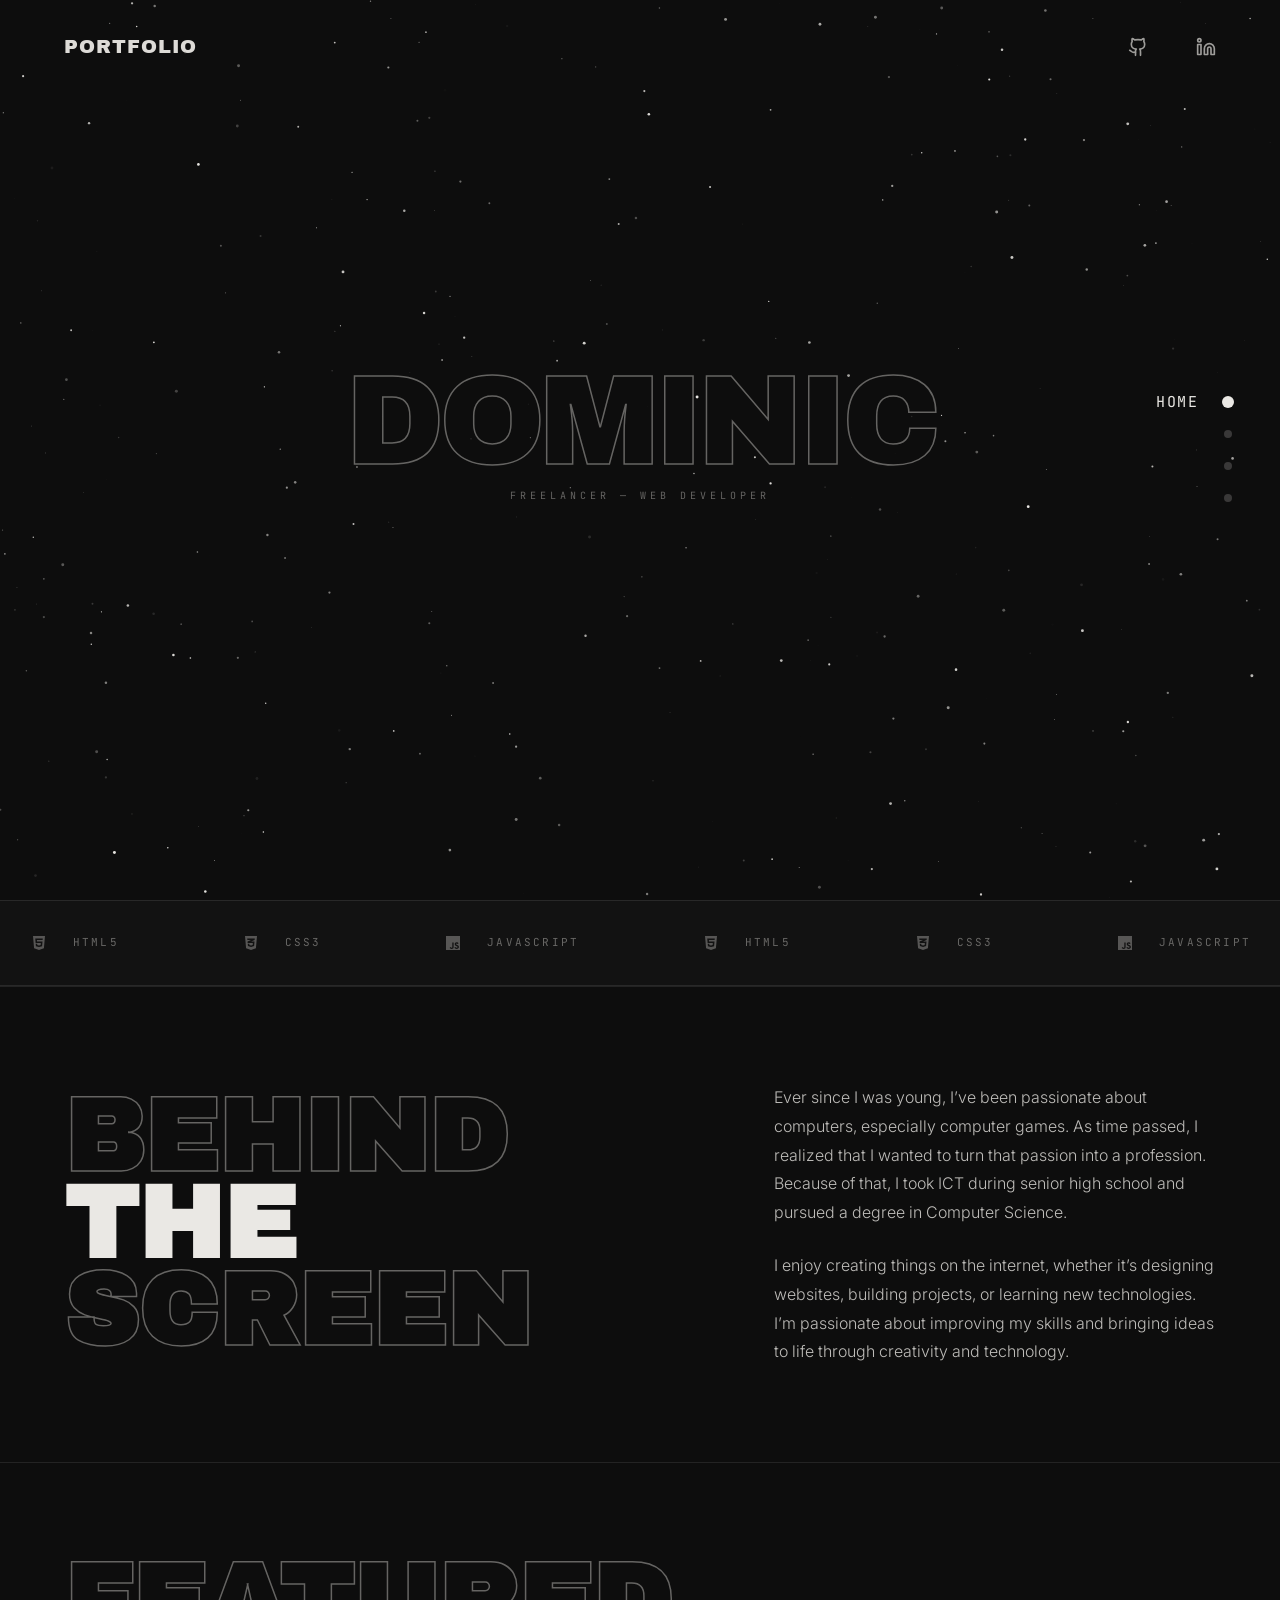
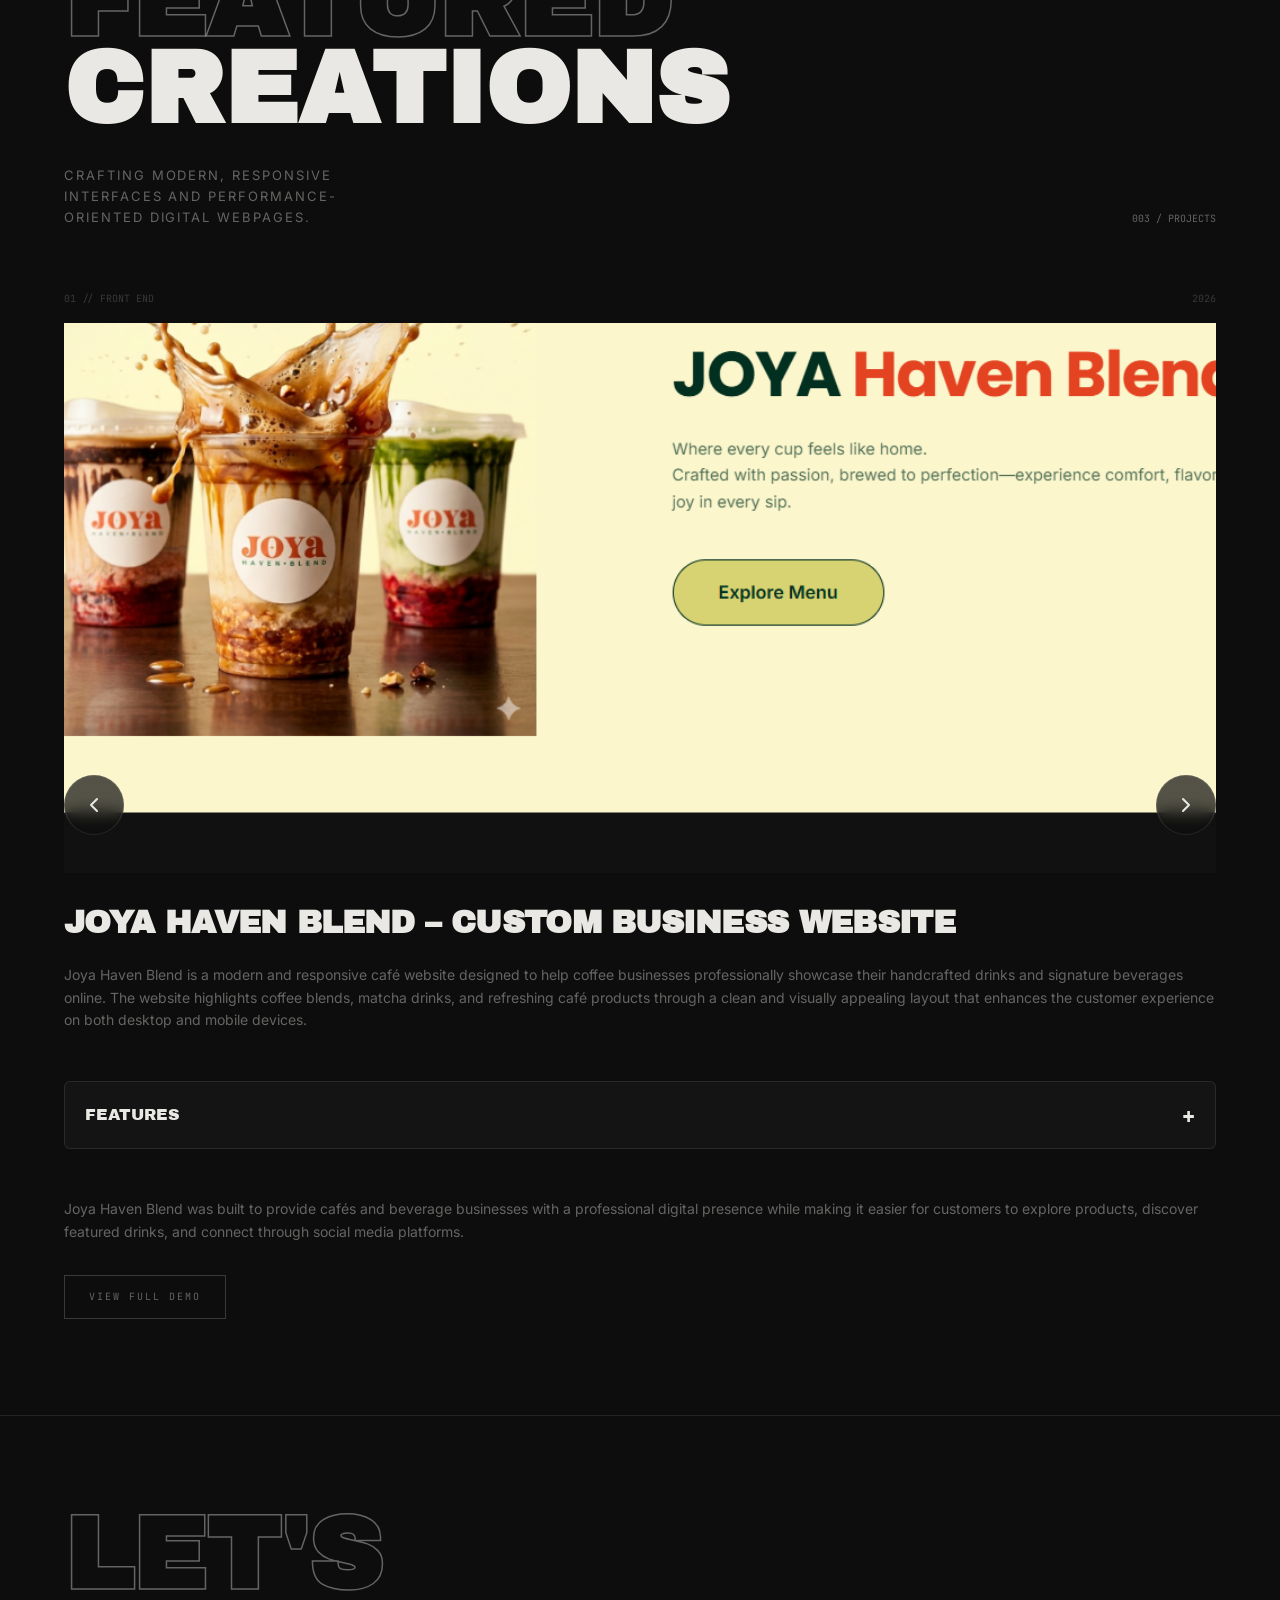
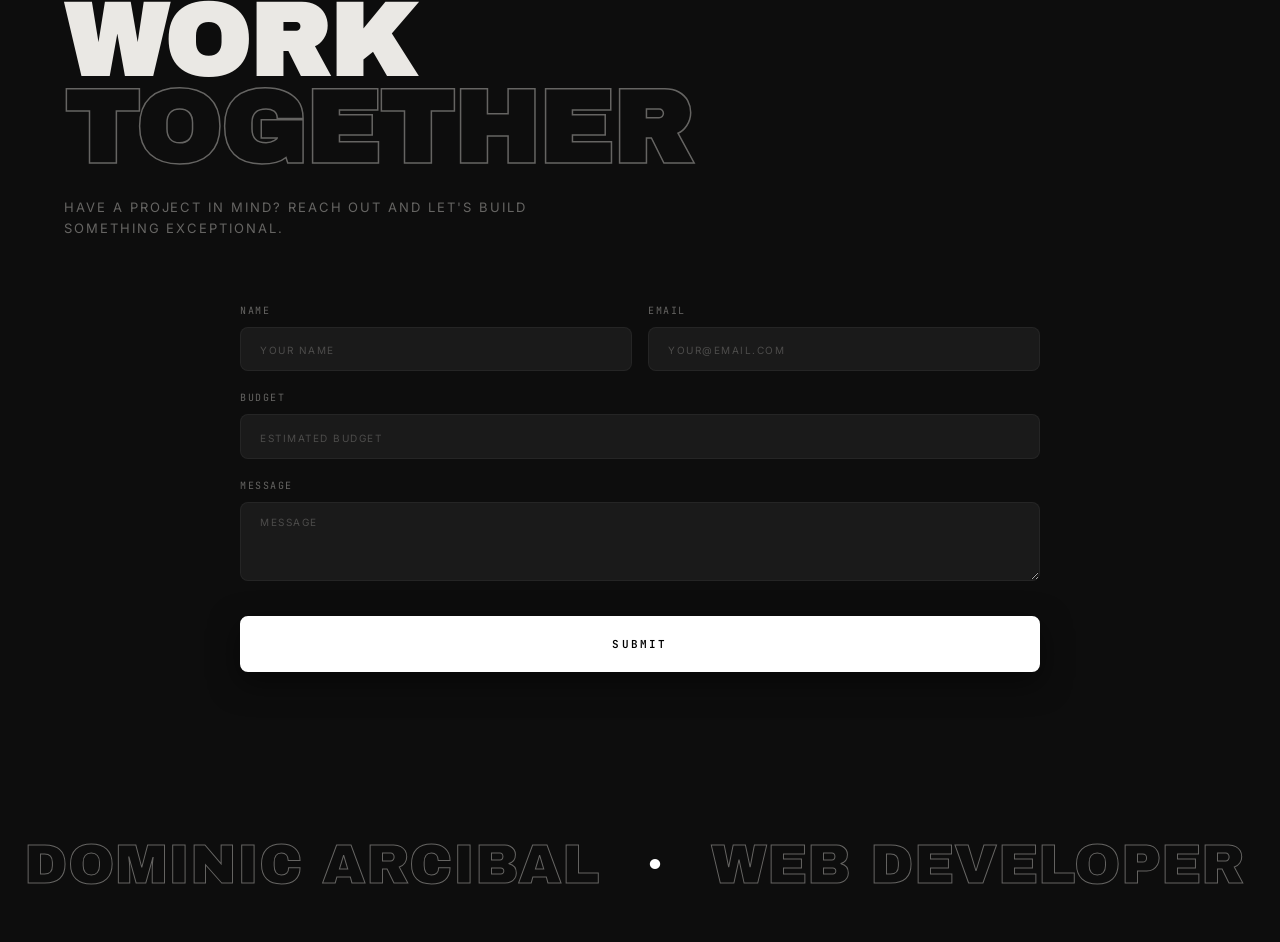
==== index.html @ e4ab72c0 "initial commit" ====
<!DOCTYPE html>
<html lang="en">
<head>
    <meta charset="UTF-8">
    <meta name="viewport" content="width=device-width, initial-scale=1.0">
    <link rel="icon" type="image/png" href="Images/PixelT-Rex.png">
    <title>Dominic Portfolio</title>
    <link rel="preconnect" href="https://fonts.googleapis.com">
    <link rel="preconnect" href="https://fonts.gstatic.com" crossorigin>
    <link href="https://fonts.googleapis.com/css2?family=Archivo+Black&family=Cormorant+Garamond:ital,wght@0,300;0,400;0,600;1,400&family=Inter:wght@300;400;600;900&family=JetBrains+Mono:wght@300;400&display=swap" rel="stylesheet">
    <link rel="stylesheet" href="style.css">
</head>
<body>

    <nav id="navbar">
        <a href="#" class="logo">Portfolio</a>
        <div class="nav-links">
            <a href="https://github.com/Dinosaurorr" target="_blank" title="GitHub" class="social-icon-link">
                <svg xmlns="http://www.w3.org/2000/svg" width="20" height="20" viewBox="0 0 24 24" fill="none" stroke="currentColor" stroke-width="2" stroke-linecap="round" stroke-linejoin="round"><path d="M15 22v-4a4.8 4.8 0 0 0-1-3.5c3 0 6-2 6-5.5.08-1.25-.27-2.48-1-3.5.28-1.15.28-2.35 0-3.5 0 0-1 0-3 1.5-2.64-.5-5.36-.5-8 0C6 2 5 2 5 2c-.3 1.15-.3 2.35 0 3.5A5.403 5.403 0 0 0 4 9c0 3.5 3 5.5 6 5.5-.39.49-.68 1.05-.85 1.65-.17.6-.22 1.23-.15 1.85v4"/><path d="M9 18c-4.51 2-5-2-7-2"/></svg>
            </a>
            <a href="https://www.linkedin.com/in/dominic-arcibal-263648404" target="_blank" title="LinkedIn" class="social-icon-link">
                <svg xmlns="http://www.w3.org/2000/svg" width="20" height="20" viewBox="0 0 24 24" fill="none" stroke="currentColor" stroke-width="2" stroke-linecap="round" stroke-linejoin="round"><path d="M16 8a6 6 0 0 1 6 6v7h-4v-7a2 2 0 0 0-2-2 2 2 0 0 0-2 2v7h-4v-7a6 6 0 0 1 6-6z"/><rect width="4" height="12" x="2" y="9"/><circle cx="4" cy="4" r="2"/></svg>
            </a>
        </div>
        <button class="mobile-menu-toggle" id="menuToggle" aria-label="Toggle Menu">
            <span></span>
            <span></span>
        </button>
    </nav>
    
    <div class="side-nav" id="sideNav">
        <a href="#hero" class="side-nav-dot active" data-section="hero"><span>Home</span></a>
        <a href="#about" class="side-nav-dot" data-section="about"><span>About</span></a>
        <a href="#portfolio" class="side-nav-dot" data-section="portfolio"><span>Projects</span></a>
        <a href="#contact" class="side-nav-dot" data-section="contact"><span>Contact</span></a>
    </div>

    <div class="mobile-nav" id="mobileNav">
        <div class="mobile-nav-links">
            <a href="https://github.com/Dinosaurorr" target="_blank">GITHUB</a>
            <a href="https://www.linkedin.com/in/dominic-arcibal-263648404" target="_blank">LinkedIn</a>
        </div>
    </div>

    <section class="hero" id="hero">
        <canvas id="hero-stars" class="hero-canvas"></canvas>
        <div class="hero-content">
            <h1 id="hero-title">DOMINIC</h1>
            <span id="hero-subtitle" class="hero-subtitle">Freelancer — Web Developer</span>
        </div>
    </section>

    <section class="tech-stack">
        <div class="marquee">
            <div class="marquee-content">
                <div class="tech-item"><svg xmlns="http://www.w3.org/2000/svg" width="20" height="20" viewBox="0 0 640 640"><path d="M128 96L162.9 491.8L319.5 544L477.1 491.8L512 96L128 96zM436.2 223.9L252.4 223.9L256.5 273.3L432.1 273.3L418.5 421.7L320.6 448.7L320.6 449L319.5 449L220.8 421.7L214.8 345.9L262.5 345.9L266 384L319.5 398.5L373.2 384L379.2 321.8L212.3 321.8L199.5 176.2L440.6 176.2L436.2 223.9z" fill="currentColor"/></svg><span>HTML5</span></div>
                <div class="tech-item"><svg xmlns="http://www.w3.org/2000/svg" width="20" height="20" viewBox="0 0 640 640"><path d="M128 96L162.9 491.8L320 544L477.1 491.8L512 96L128 96zM441.1 176L436.3 223.3L321 272.6L320.7 272.7L432.2 272.7L419.4 419.3L321.2 448L222.4 418.8L216 344.9L264.9 344.9L268.1 383.2L320.7 396.5L375.4 381.1L379.1 319.5L212.8 319L212.8 318.9L212.6 319L209 272.7L321.1 226L327.6 223.3L204.7 223.3L198.9 176L441.1 176z" fill="currentColor"/></svg><span>CSS3</span></div>
                <div class="tech-item"><svg xmlns="http://www.w3.org/2000/svg" width="20" height="20" viewBox="0 0 640 640"><path d="M96 96L96 544L544 544L544 96L96 96zM339.8 445.4C339.8 489 314.2 508.9 276.9 508.9C243.2 508.9 223.7 491.5 213.7 470.4L248 449.7C254.6 461.4 260.6 471.3 275.1 471.3C288.9 471.3 297.7 465.9 297.7 444.8L297.7 301.7L339.8 301.7L339.8 445.4zM439.4 508.9C400.3 508.9 375 490.3 362.7 465.9L397 446.1C406 460.8 417.8 471.7 438.5 471.7C455.9 471.7 467.1 463 467.1 450.9C467.1 436.5 455.7 431.4 436.4 422.9L425.9 418.4C395.5 405.5 375.4 389.2 375.4 354.9C375.4 323.3 399.5 299.3 437 299.3C463.8 299.3 483 308.6 496.8 333L464 354C456.8 341.1 449 336 436.9 336C424.6 336 416.8 343.8 416.8 354C416.8 366.6 424.6 371.7 442.7 379.6L453.2 384.1C489 399.4 509.1 415.1 509.1 450.3C509.1 488.1 479.3 508.9 439.4 508.9z" fill="currentColor"/></svg><span>JavaScript</span></div>
                <div class="tech-item"><svg xmlns="http://www.w3.org/2000/svg" width="20" height="20" viewBox="0 0 640 640"><path d="M128 96L162.9 491.8L319.5 544L477.1 491.8L512 96L128 96zM436.2 223.9L252.4 223.9L256.5 273.3L432.1 273.3L418.5 421.7L320.6 448.7L320.6 449L319.5 449L220.8 421.7L214.8 345.9L262.5 345.9L266 384L319.5 398.5L373.2 384L379.2 321.8L212.3 321.8L199.5 176.2L440.6 176.2L436.2 223.9z" fill="currentColor"/></svg><span>HTML5</span></div>
                <div class="tech-item"><svg xmlns="http://www.w3.org/2000/svg" width="20" height="20" viewBox="0 0 640 640"><path d="M128 96L162.9 491.8L320 544L477.1 491.8L512 96L128 96zM441.1 176L436.3 223.3L321 272.6L320.7 272.7L432.2 272.7L419.4 419.3L321.2 448L222.4 418.8L216 344.9L264.9 344.9L268.1 383.2L320.7 396.5L375.4 381.1L379.1 319.5L212.8 319L212.8 318.9L212.6 319L209 272.7L321.1 226L327.6 223.3L204.7 223.3L198.9 176L441.1 176z" fill="currentColor"/></svg><span>CSS3</span></div>
                <div class="tech-item"><svg xmlns="http://www.w3.org/2000/svg" width="20" height="20" viewBox="0 0 640 640"><path d="M96 96L96 544L544 544L544 96L96 96zM339.8 445.4C339.8 489 314.2 508.9 276.9 508.9C243.2 508.9 223.7 491.5 213.7 470.4L248 449.7C254.6 461.4 260.6 471.3 275.1 471.3C288.9 471.3 297.7 465.9 297.7 444.8L297.7 301.7L339.8 301.7L339.8 445.4zM439.4 508.9C400.3 508.9 375 490.3 362.7 465.9L397 446.1C406 460.8 417.8 471.7 438.5 471.7C455.9 471.7 467.1 463 467.1 450.9C467.1 436.5 455.7 431.4 436.4 422.9L425.9 418.4C395.5 405.5 375.4 389.2 375.4 354.9C375.4 323.3 399.5 299.3 437 299.3C463.8 299.3 483 308.6 496.8 333L464 354C456.8 341.1 449 336 436.9 336C424.6 336 416.8 343.8 416.8 354C416.8 366.6 424.6 371.7 442.7 379.6L453.2 384.1C489 399.4 509.1 415.1 509.1 450.3C509.1 488.1 479.3 508.9 439.4 508.9z" fill="currentColor"/></svg><span>JavaScript</span></div>
            </div>
            <div class="marquee-content">
                <div class="tech-item"><svg xmlns="http://www.w3.org/2000/svg" width="20" height="20" viewBox="0 0 640 640"><path d="M128 96L162.9 491.8L319.5 544L477.1 491.8L512 96L128 96zM436.2 223.9L252.4 223.9L256.5 273.3L432.1 273.3L418.5 421.7L320.6 448.7L320.6 449L319.5 449L220.8 421.7L214.8 345.9L262.5 345.9L266 384L319.5 398.5L373.2 384L379.2 321.8L212.3 321.8L199.5 176.2L440.6 176.2L436.2 223.9z" fill="currentColor"/></svg><span>HTML5</span></div>
                <div class="tech-item"><svg xmlns="http://www.w3.org/2000/svg" width="20" height="20" viewBox="0 0 640 640"><path d="M128 96L162.9 491.8L320 544L477.1 491.8L512 96L128 96zM441.1 176L436.3 223.3L321 272.6L320.7 272.7L432.2 272.7L419.4 419.3L321.2 448L222.4 418.8L216 344.9L264.9 344.9L268.1 383.2L320.7 396.5L375.4 381.1L379.1 319.5L212.8 319L212.8 318.9L212.6 319L209 272.7L321.1 226L327.6 223.3L204.7 223.3L198.9 176L441.1 176z" fill="currentColor"/></svg><span>CSS3</span></div>
                <div class="tech-item"><svg xmlns="http://www.w3.org/2000/svg" width="20" height="20" viewBox="0 0 640 640"><path d="M96 96L96 544L544 544L544 96L96 96zM339.8 445.4C339.8 489 314.2 508.9 276.9 508.9C243.2 508.9 223.7 491.5 213.7 470.4L248 449.7C254.6 461.4 260.6 471.3 275.1 471.3C288.9 471.3 297.7 465.9 297.7 444.8L297.7 301.7L339.8 301.7L339.8 445.4zM439.4 508.9C400.3 508.9 375 490.3 362.7 465.9L397 446.1C406 460.8 417.8 471.7 438.5 471.7C455.9 471.7 467.1 463 467.1 450.9C467.1 436.5 455.7 431.4 436.4 422.9L425.9 418.4C395.5 405.5 375.4 389.2 375.4 354.9C375.4 323.3 399.5 299.3 437 299.3C463.8 299.3 483 308.6 496.8 333L464 354C456.8 341.1 449 336 436.9 336C424.6 336 416.8 343.8 416.8 354C416.8 366.6 424.6 371.7 442.7 379.6L453.2 384.1C489 399.4 509.1 415.1 509.1 450.3C509.1 488.1 479.3 508.9 439.4 508.9z" fill="currentColor"/></svg><span>JavaScript</span></div>
                <div class="tech-item"><svg xmlns="http://www.w3.org/2000/svg" width="20" height="20" viewBox="0 0 640 640"><path d="M128 96L162.9 491.8L319.5 544L477.1 491.8L512 96L128 96zM436.2 223.9L252.4 223.9L256.5 273.3L432.1 273.3L418.5 421.7L320.6 448.7L320.6 449L319.5 449L220.8 421.7L214.8 345.9L262.5 345.9L266 384L319.5 398.5L373.2 384L379.2 321.8L212.3 321.8L199.5 176.2L440.6 176.2L436.2 223.9z" fill="currentColor"/></svg><span>HTML5</span></div>
                <div class="tech-item"><svg xmlns="http://www.w3.org/2000/svg" width="20" height="20" viewBox="0 0 640 640"><path d="M128 96L162.9 491.8L320 544L477.1 491.8L512 96L128 96zM441.1 176L436.3 223.3L321 272.6L320.7 272.7L432.2 272.7L419.4 419.3L321.2 448L222.4 418.8L216 344.9L264.9 344.9L268.1 383.2L320.7 396.5L375.4 381.1L379.1 319.5L212.8 319L212.8 318.9L212.6 319L209 272.7L321.1 226L327.6 223.3L204.7 223.3L198.9 176L441.1 176z" fill="currentColor"/></svg><span>CSS3</span></div>
                <div class="tech-item"><svg xmlns="http://www.w3.org/2000/svg" width="20" height="20" viewBox="0 0 640 640"><path d="M96 96L96 544L544 544L544 96L96 96zM339.8 445.4C339.8 489 314.2 508.9 276.9 508.9C243.2 508.9 223.7 491.5 213.7 470.4L248 449.7C254.6 461.4 260.6 471.3 275.1 471.3C288.9 471.3 297.7 465.9 297.7 444.8L297.7 301.7L339.8 301.7L339.8 445.4zM439.4 508.9C400.3 508.9 375 490.3 362.7 465.9L397 446.1C406 460.8 417.8 471.7 438.5 471.7C455.9 471.7 467.1 463 467.1 450.9C467.1 436.5 455.7 431.4 436.4 422.9L425.9 418.4C395.5 405.5 375.4 389.2 375.4 354.9C375.4 323.3 399.5 299.3 437 299.3C463.8 299.3 483 308.6 496.8 333L464 354C456.8 341.1 449 336 436.9 336C424.6 336 416.8 343.8 416.8 354C416.8 366.6 424.6 371.7 442.7 379.6L453.2 384.1C489 399.4 509.1 415.1 509.1 450.3C509.1 488.1 479.3 508.9 439.4 508.9z" fill="currentColor"/></svg><span>JavaScript</span></div>
            </div>
        </div>
    </section>

    <section class="about reveal" id="about">
        <div class="about-container">
            <div class="about-left reveal-left">
                <h2 class="behind-text">
                    <span class="behind-line outline">Behind</span>
                    <span class="behind-line solid">The</span>
                    <span class="behind-line outline">Screen</span>
                </h2>
            </div>
            <div class="about-right reveal-right">
                <div class="bio-text">
                    <p>Ever since I was young, I’ve been passionate about computers, especially computer games. As time passed, I realized that I wanted to turn that passion into a profession. Because of that, I took ICT during senior high school and pursued a degree in Computer Science.</p>
                    <p>I enjoy creating things on the internet, whether it’s designing websites, building projects, or learning new technologies. I’m passionate about improving my skills and bringing ideas to life through creativity and technology.</p>
                </div>
            </div>
        </div>
    </section>

    <section class="portfolio reveal" id="portfolio">
        <div class="section-header">
            <div class="section-title">
                <h2 class="behind-text">
                    <span class="behind-line outline">Featured</span>
                    <span class="behind-line solid">Creations</span>
                </h2>
                <p>Crafting modern, responsive interfaces and performance-oriented digital webpages.</p>
            </div>
            <div style="font-family: var(--font-mono); font-size: 10px; color: var(--muted);">003 / PROJECTS</div>
        </div>

        <div class="project-slider-wrapper">
            <button class="slider-btn prev" id="prevProject" aria-label="Previous Project">
                <svg xmlns="http://www.w3.org/2000/svg" width="24" height="24" viewBox="0 0 24 24" fill="none" stroke="currentColor" stroke-width="2" stroke-linecap="round" stroke-linejoin="round"><path d="m15 18-6-6 6-6"/></svg>
            </button>
            
            <div class="project-slider-viewport">
                <div class="project-grid" id="projectTrack">
                    <div class="project-item reveal-stagger">
                        <div class="project-meta">
                            <span>01 // Front End</span>
                            <span>2026</span>
                        </div>
                        <div class="project-image parallax-wrap">
                            <img src="Images/JoyaHavenLanding.png" alt="Joya Haven Blend">
                        </div>

                        <h3>Joya Haven Blend – Custom Business Website</h3>
                           <p>Joya Haven Blend is a modern and responsive café website designed to help coffee businesses professionally 
                            showcase their handcrafted drinks and signature beverages online. The website highlights coffee blends, matcha drinks, and refreshing café products through 
                            a clean and visually appealing layout that enhances the customer experience on both desktop and mobile devices.</p>
                            <br>
                            
                        <details class="mobile-interactive-features">
                            <summary>Features <span class="toggle-icon">+</span></summary>
                            <div class="features-list-wrapper">
                                <ul>
                                    <li>Modern and responsive design</li>
                                    <li>Product showcase for coffee and specialty drinks</li>  
                                    <li>Dark mode and light mode feature</li>
                                    <li>Interactive carousel and menu sections</li>
                                    <li>Smooth scroll and reveal animations</li>
                                    <li>Zoomable product and menu images</li>
                                    <li>Mobile-friendly navigation menu</li>
                                    <li>Social media integration for better online presence</li>
                                    <li>Smooth and aesthetic user interface</li>
                                </ul>
                            </div>
                        </details>
                        <br>

                        <p>Joya Haven Blend was built to provide cafés and beverage businesses with a professional digital presence while making it easier for customers to explore products, discover featured drinks, and connect through social media platforms.</p>
                        <a href="https://dinosaurorr.github.io/Joya-Haven-Blend/" class="view-demo-btn" target="_blank">View Full Demo</a>
                    </div>

                    <div class="project-item reveal-stagger">
                        <div class="project-meta">
                            <span>02 // Custom Business Website</span>
                            <span>2026</span>
                        </div>
                        <div class="project-image parallax-wrap">
                            <img src="Images/YourCoffee.png" alt="YourCoffee">
                        </div>
                        <h3>Your Coffee – Custom Business Website</h3>
                        <p>Your Coffee is a modern and responsive custom business website designed to help coffee shop and franchise businesses
                             professionally showcase their products and investment opportunities online. The website highlights handcrafted beverages,
                              artisanal meals, and franchise packages through a clean and visually appealing layout that
                               enhances the customer experience on both desktop and mobile devices.</p>
                            <br>
                            
                        <details class="mobile-interactive-features">
                            <summary>Features <span class="toggle-icon">+</span></summary>
                            <div class="features-list-wrapper">
                                <ul>
                                    <li>Modern and responsive design</li>
                                    <li>Product showcase for Drinks and Meals</li>
                                    <li>Dark mode and light mode feature</li>
                                    <li>Interactive carousel and menu sections</li>
                                    <li>Smooth scroll and reveal animations</li>
                                    <li>Zoomable product and menu images</li>
                                    <li>Mobile-friendly navigation menu</li>
                                    <li>Social media integration for better online presence</li>
                                    <li>Smooth and aesthetic user interface</li>
                                    <li>Franchise package showcase with inclusions</li>
                                    <li>FAQ section for common customer inquiries</li>
                                    <li>Our Story timeline carousel section</li>
                                </ul>
                            </div>
                        </details>
                        <br>
                         <p>Your Coffee was built to provide coffee shop and franchise businesses with a professional digital presence while making it easier for customers to explore the menu, discover franchise opportunities, and connect through social media platforms.</p>
                        <a href="https://coffee-shop-tan-seven.vercel.app" class="view-demo-btn" target="_blank">View Full Demo</a>
                    </div>

                    <div class="project-item reveal-stagger">
                        <div class="project-meta">
                            <span>02 // Custom Business Website</span>
                            <span>2026</span>
                        </div>
                        <div class="project-image parallax-wrap">
                            <img src="Images/Yuumii.png" alt="Yuumii">
                        </div>
                        <h3>Yuumii! – Custom Business Website</h3>
                        <p>Yuumii is a modern and responsive custom business website designed to help cake and pastry businesses professionally 
                            showcase their products online. The website highlights customized cakes, cupcakes, and other sweet creations through 
                            a clean and visually appealing layout that enhances the customer experience on both desktop and mobile devices.</p>
                            <br>
                            
                        <details class="mobile-interactive-features">
                            <summary>Features <span class="toggle-icon">+</span></summary>
                            <div class="features-list-wrapper">
                                <ul>
                                    <li>Modern and responsive design</li>
                                    <li>Product showcase for Cakes and Cupcakes</li>  
                                    <li>Dark mode and light mode feature</li>
                                    <li>Interactive carousel and menu sections</li>
                                    <li>Smooth scroll and reveal animations</li>
                                    <li>Zoomable product and menu images</li>
                                    <li>Mobile-friendly navigation menu</li>
                                    <li>Social media integration for better online presence</li>
                                    <li>Smooth and aesthetic user interface</li>
                                    <li>Clean and organized customer review section</li>
                                    <li>FAQ section for common customer inquiries</li>
                                    <li>Inquiry form redirected directly to Facebook Messenger</li>
                                </ul>
                            </div>
                        </details>
                        <br>
                         <p>Yuumii was built to provide businesses with a professional digital presence while making it easier for customers to explore products, send inquiries, and connect through social media platforms.</p>
                        <a href="https://dinosaurorr.github.io/Yuumii/" class="view-demo-btn" target="_blank">View Full Demo</a>
                    </div>

                    
                </div>
            </div>

            

            <button class="slider-btn next" id="nextProject" aria-label="Next Project">
                <svg xmlns="http://www.w3.org/2000/svg" width="24" height="24" viewBox="0 0 24 24" fill="none" stroke="currentColor" stroke-width="2" stroke-linecap="round" stroke-linejoin="round"><path d="m9 18 6-6-6-6"/></svg>
            </button>
        </div>
    </section>



    <section class="contact reveal" id="contact">
        <div class="contact-container">
            <div class="contact-header">
                <h2 class="behind-text">
                    <span class="behind-line outline">Let's</span>
                    <span class="behind-line solid">Work</span>
                    <span class="behind-line outline">Together</span>
                </h2>
                <div class="contact-sub">
                    <p>Have a project in mind? Reach out and let's build something exceptional.</p>
                </div>
            </div>
            
            <div class="contact-form-container">
                <form id="contact-form" class="contact-form reveal-stagger" action="https://formsubmit.co/ajax/dominicarcibal123@gmail.com" method="POST">
                    <input type="hidden" name="_subject" value="New Portfolio Inquiry!">
                    <input type="text" name="_gotcha" class="honey-pot">
                    <div class="form-row">
                        <div class="form-group">
                            <label for="name">Name</label>
                            <input type="text" id="name" name="name" placeholder="Your Name" required>
                        </div>
                        <div class="form-group">
                            <label for="email">Email</label>
                            <input type="email" id="email" name="email" placeholder="Your@email.com" required>
                        </div>
                    </div>
                    <div class="form-group">
                        <label for="budget">Budget</label>
                        <input type="text" id="budget" name="budget" placeholder="Estimated Budget">
                    </div>
                    <div class="form-group">
                        <label for="message">Message</label>
                        <textarea id="message" name="message" rows="3" placeholder="Message" required></textarea>
                    </div>
                    <button type="submit" class="submit-btn" id="submitInquiry">Submit</button>
                    <div id="form-status" class="form-status"></div>
                </form>
            </div>
        </div>

    </section>
    
    <footer class="main-footer">
        <div class="footer-marquee">
            <div class="marquee-inner">
                <span>Dominic Arcibal</span>
                <span class="separator">•</span>
                <span>Web Developer</span>
                <span class="separator">•</span>
                <span>Freelancer</span>
                <span class="separator">•</span>
                <span>Rizal, Philippines</span>
                <span class="separator">•</span>
                <span>Dominic Arcibal</span>
                <span class="separator">•</span>
                <span>Web Developer</span>
                <span class="separator">•</span>
                <span>Freelancer</span>
                <span class="separator">•</span>
                <span>Rizal, Philippines</span>
                <span class="separator">•</span>
            </div>
            <div class="marquee-inner" aria-hidden="true">
                <span>Dominic Arcibal</span>
                <span class="separator">•</span>
                <span>Web Developer</span>
                <span class="separator">•</span>
                <span>Freelancer</span>
                <span class="separator">•</span>
                <span>Rizal, Philippines</span>
                <span class="separator">•</span>
                <span>Dominic Arcibal</span>
                <span class="separator">•</span>
                <span>Web Developer</span>
                <span class="separator">•</span>
                <span>Freelancer</span>
                <span class="separator">•</span>
                <span>Rizal, Philippines</span>
                <span class="separator">•</span>
            </div>
        </div>
    </footer>

    <div id="lightbox" class="lightbox-modal">
        <div class="lightbox-content">
            <button class="close-lightbox" id="closeLightbox">&times;</button>
            <img id="lightbox-img" class="lightbox-img" src="" alt="Full view">
        </div>
    </div>

    <script src="script.js"></script>
</body>
</html>
---- style.css ----
:root {
    --obsidian: #0D0D0D;
    --ink: #EAE8E4;
    --muted: rgba(234, 232, 228, 0.4);
    --border: rgba(234, 232, 228, 0.1);
    --font-serif: 'Cormorant Garamond', serif;
    --font-sans: 'Inter', sans-serif;
    --font-mono: 'JetBrains Mono', monospace;
    --font-heading: 'Archivo Black', sans-serif;
    --accent: #f26d40;
}

* {
    margin: 0;
    padding: 0;
    box-sizing: border-box;
}

html {
    scroll-behavior: smooth;
    scroll-padding-top: 80px;
}

body {
    background-color: var(--obsidian);
    color: var(--ink);
    font-family: var(--font-sans);
    overflow-x: hidden;
    line-height: 1.6;
}

::selection {
    background: var(--ink);
    color: var(--obsidian);
}

/* Navigation */
nav {
    position: fixed;
    top: 0;
    width: 100%;
    padding: 2rem 4rem;
    display: flex;
    justify-content: space-between;
    align-items: center;
    z-index: 2000;
    transition: all 0.5s ease;
    mix-blend-mode: difference;
}

nav.scrolled {
    padding: 1rem 4rem;
}

.logo {
    font-family: var(--font-heading);
    font-size: 1.2rem;
    text-transform: uppercase;
    text-decoration: none;
    color: var(--ink);
    letter-spacing: 1px;
}

.nav-links {
    display: flex;
    gap: 3rem;
    align-items: center;
}

.nav-links a {
    text-decoration: none;
    color: var(--ink);
    font-size: 10px;
    text-transform: uppercase;
    letter-spacing: 0.2em;
    font-weight: 600;
    transition: all 0.3s ease;
    display: flex;
    align-items: center;
}

.social-icon-link {
    opacity: 0.7;
    cursor: pointer;
}

.social-icon-link:hover {
    opacity: 1;
    transform: translateY(-2px);
}

.social-icon-link svg {
    display: block;
}

.order-btn {
    padding: 0.6rem 1.5rem;
    border: 1px solid var(--ink);
    background: transparent;
    color: var(--ink);
    font-size: 10px;
    text-transform: uppercase;
    letter-spacing: 0.2em;
    font-weight: 600;
    cursor: pointer;
    transition: all 0.3s;
}

.order-btn:hover {
    background: var(--ink);
    color: var(--obsidian);
}

/* Hero */
.hero {
    height: 100vh;
    display: flex;
    flex-direction: column;
    justify-content: center;
    align-items: center;
    text-align: center;
    position: relative;
    padding: 0 2rem;
    background-color: var(--obsidian);
}

.hero-canvas {
    position: absolute;
    top: 0;
    left: 0;
    width: 100%;
    height: 100%;
    z-index: 1;
    pointer-events: none;
}

.hero-content {
    display: flex;
    flex-direction: column;
    align-items: center;
    z-index: 10;
}

.hero span {
    font-family: var(--font-mono);
    font-size: 10px;
    text-transform: uppercase;
    letter-spacing: 0.4em;
    color: var(--muted);
    margin-bottom: 2rem;
    display: block;
}

.hero h1 {
    font-family: var(--font-heading);
    font-size: clamp(2.5rem, 12vw, 8rem);
    line-height: 0.9;
    letter-spacing: -0.05em;
    margin-bottom: 0.5rem;
    text-transform: uppercase;
    font-weight: 400;
    color: transparent;
    -webkit-text-stroke: 1.5px var(--muted);
    transition: transform 0.1s ease-out, opacity 0.1s ease-out;
    will-change: transform, opacity;
}

.hero-subtitle {
    font-family: var(--font-mono);
    font-size: clamp(0.6rem, 1.5vw, 0.8rem);
    text-transform: uppercase;
    letter-spacing: 0.6em;
    color: var(--muted);
    margin-bottom: 0;
    display: block;
    white-space: nowrap;
    opacity: 0.8;
    transition: transform 0.1s ease-out, opacity 0.1s ease-out;
    will-change: transform, opacity;
}

.hero p {
    max-width: 600px;
    font-size: 14px;
    color: var(--muted);
    margin-bottom: 4rem;
    line-height: 1.8;
}

.hero-btns {
    display: flex;
    gap: 1.5rem;
}

/* Tech Stack Marquee */
.tech-stack {
    padding: 2rem 0;
    border-top: 1px solid var(--border);
    border-bottom: 1px solid var(--border);
    background: rgba(234, 232, 228, 0.02);
    overflow: hidden;
}

.marquee {
    display: flex;
    overflow: hidden;
    user-select: none;
    gap: 4rem;
}

.marquee-content {
    flex-shrink: 0;
    display: flex;
    justify-content: space-around;
    min-width: 100%;
    gap: 4rem;
    animation: scroll 20s linear infinite;
}

.tech-item {
    display: flex;
    align-items: center;
    gap: 1.5rem;
    color: var(--muted);
    font-family: var(--font-mono);
    font-size: 11px;
    letter-spacing: 0.2em;
    text-transform: uppercase;
    transition: color 0.3s ease;
}

.tech-item svg {
    opacity: 0.8;
    transition: transform 0.3s ease, opacity 0.3s ease;
}

.tech-item:hover {
    color: var(--ink);
}

.tech-item:hover svg {
    opacity: 1;
    transform: scale(1.1);
}

@keyframes scroll {
    from {
        transform: translateX(0);
    }
    to {
        transform: translateX(calc(-100% - 4rem));
    }
}

/* About Section */
.about {
    padding: 6rem 4rem;
    border-top: 1px solid var(--border);
    position: relative;
    overflow: hidden;
}

.about-container {
    max-width: 1200px;
    margin: 0 auto;
    display: grid;
    grid-template-columns: 1.2fr 0.8fr;
    gap: 3rem;
    align-items: center;
}

.about-left {
    display: flex;
    justify-content: flex-start;
}

.bio-text {
    display: flex;
    flex-direction: column;
    gap: 1.5rem;
}

.bio-text p {
    font-size: clamp(1rem, 1.2vw, 1.2rem);
    color: var(--ink);
    line-height: 1.8;
    opacity: 0.8;
    font-weight: 300;
}

.about-right {
    display: flex;
    justify-content: flex-start;
}

.behind-text {
    display: flex;
    flex-direction: column;
    font-family: var(--font-heading);
    font-size: clamp(2.5rem, 8vw, 6.5rem);
    line-height: 0.85;
    text-transform: uppercase;
    text-align: left;
}

.behind-line {
    display: block;
}

.behind-line.outline {
    color: transparent;
    -webkit-text-stroke: 1.5px var(--muted);
}

.behind-line.solid {
    color: var(--ink);
}

/* Portfolio */
.portfolio {
    padding: 6rem 4rem;
    border-top: 1px solid var(--border);
}

.section-header {
    display: flex;
    justify-content: space-between;
    align-items: flex-end;
    margin-bottom: 4rem;
}

.section-title h2 {
    margin-bottom: 2rem;
}

.section-title p {
    color: var(--muted);
    font-size: 13px;
    text-transform: uppercase;
    letter-spacing: 0.15em;
    max-width: 300px;
    line-height: 1.6;
}

.project-slider-wrapper {
    position: relative;
    width: 100%;
    display: block;
}

.project-slider-viewport {
    width: 100%;
    overflow: hidden;
    position: relative;
}

.project-track {
    /* transition is now handled by js */
    transition: none;
}

.project-grid {
    display: flex;
    flex-wrap: nowrap;
    flex-direction: row;
    gap: 3rem;
}

.project-item {
    flex: 0 0 100%;
    display: flex;
    flex-direction: column;
    cursor: pointer;
    transition: transform 0.6s cubic-bezier(0.4, 0, 0.2, 1), opacity 0.6s ease, filter 0.6s ease;
    -webkit-tap-highlight-color: transparent;
    outline: none;
}

.slider-btn {
    background: rgba(13, 13, 13, 0.7);
    backdrop-filter: blur(8px);
    -webkit-backdrop-filter: blur(8px);
    border: 1px solid rgba(234, 232, 228, 0.1);
    color: var(--ink);
    width: 60px;
    height: 60px;
    font-size: 1.2rem;
    cursor: pointer;
    transition: all 0.1s ease-out;
    display: flex;
    align-items: center;
    justify-content: center;
    border-radius: 50%;
    flex-shrink: 0;
    z-index: 20;
    position: absolute;
    top: 50%;
    transform: translateY(-50%);
}

.slider-btn.prev {
    left: 0;
    margin-right: 0;
}

.slider-btn.next {
    right: 0;
    margin-left: 0;
}

.slider-btn:hover:not(:disabled) {
    background: var(--ink);
    color: var(--obsidian);
    border-color: var(--ink);
    box-shadow: 0 0 15px rgba(234, 232, 228, 0.6);
}

.slider-btn:disabled {
    opacity: 0.1;
    cursor: not-allowed;
}

.project-meta {
    font-family: var(--font-mono);
    font-size: 10px;
    color: rgba(234, 232, 228, 0.2);
    margin-bottom: 1rem;
    text-transform: uppercase;
    display: flex;
    justify-content: space-between;
}

.project-image {
    aspect-ratio: 1350 / 644;
    overflow: hidden;
    background: #111;
    margin-bottom: 1.5rem;
}

.project-image img {
    width: 100%;
    height: 100%;
    object-fit: contain;
    transition: all 0.8s cubic-bezier(0.2, 1, 0.3, 1);
    cursor: pointer;
}

.project-item:hover img {
    transform: scale(1.02);
}

.project-item h3 {
    font-family: 'Archivo Black', sans-serif;
    font-size: 2rem;
    text-transform: uppercase;
    letter-spacing: -0.02em;
    margin-bottom: 1rem;
}

.project-item p {
    color: var(--muted);
    font-size: 14px;
    max-width: none;
}

.mobile-interactive-features {
    background: rgba(234, 232, 228, 0.03);
    border: 1px solid rgba(234, 232, 228, 0.1);
    border-radius: 6px;
    margin: 1.5rem 0;
    transition: all 0.3s ease;
    overflow: hidden;
}

.mobile-interactive-features summary {
    font-family: 'Archivo Black', sans-serif;
    font-size: 1rem;
    text-transform: uppercase;
    cursor: pointer;
    display: flex;
    justify-content: space-between;
    align-items: center;
    list-style: none; /* Hide default arrow */
    color: var(--ink);
    padding: 1.25rem;
    -webkit-tap-highlight-color: transparent;
    outline: none;
    user-select: none;
    -webkit-user-select: none;
}

.mobile-interactive-features summary::-webkit-details-marker {
    display: none; /* Safari hide arrow */
}

.mobile-interactive-features summary .toggle-icon {
    font-size: 1.25rem;
    font-weight: 300;
    transition: transform 0.3s cubic-bezier(0.4, 0, 0.2, 1);
    line-height: 1;
}

.mobile-interactive-features[open] summary .toggle-icon {
    transform: rotate(45deg);
}

.features-list-wrapper {
    overflow: hidden;
    transition: height 0.3s cubic-bezier(0.16, 1, 0.3, 1);
}

.mobile-interactive-features[open] .features-list-wrapper ul {
    animation: featureSlideDown 0.4s cubic-bezier(0.16, 1, 0.3, 1) forwards;
}

.mobile-interactive-features[open] .features-list-wrapper ul li {
    opacity: 0;
    animation: featureItemFadeIn 0.4s cubic-bezier(0.16, 1, 0.3, 1) forwards;
}

.mobile-interactive-features[open] .features-list-wrapper ul li:nth-child(1) { animation-delay: 0.05s; }
.mobile-interactive-features[open] .features-list-wrapper ul li:nth-child(2) { animation-delay: 0.1s; }
.mobile-interactive-features[open] .features-list-wrapper ul li:nth-child(3) { animation-delay: 0.15s; }
.mobile-interactive-features[open] .features-list-wrapper ul li:nth-child(4) { animation-delay: 0.2s; }
.mobile-interactive-features[open] .features-list-wrapper ul li:nth-child(5) { animation-delay: 0.25s; }
.mobile-interactive-features[open] .features-list-wrapper ul li:nth-child(6) { animation-delay: 0.3s; }
.mobile-interactive-features[open] .features-list-wrapper ul li:nth-child(7) { animation-delay: 0.35s; }
.mobile-interactive-features[open] .features-list-wrapper ul li:nth-child(8) { animation-delay: 0.4s; }
.mobile-interactive-features[open] .features-list-wrapper ul li:nth-child(9) { animation-delay: 0.45s; }
.mobile-interactive-features[open] .features-list-wrapper ul li:nth-child(10) { animation-delay: 0.5s; }
.mobile-interactive-features[open] .features-list-wrapper ul li:nth-child(11) { animation-delay: 0.55s; }
.mobile-interactive-features[open] .features-list-wrapper ul li:nth-child(12) { animation-delay: 0.6s; }

@keyframes featureSlideDown {
    0% {
        opacity: 0;
        transform: translateY(-10px);
    }
    100% {
        opacity: 1;
        transform: translateY(0);
    }
}

@keyframes featureItemFadeIn {
    0% {
        opacity: 0;
        transform: translateX(-10px);
    }
    100% {
        opacity: 1;
        transform: translateX(0);
    }
}

.mobile-interactive-features.closing summary .toggle-icon {
    transform: rotate(0deg);
}

.mobile-interactive-features.closing .features-list-wrapper ul {
    animation: featureSlideUp 0.3s cubic-bezier(0.16, 1, 0.3, 1) forwards;
}

.mobile-interactive-features.closing .features-list-wrapper ul li {
    animation: featureItemFadeOut 0.2s cubic-bezier(0.16, 1, 0.3, 1) forwards;
}

@keyframes featureSlideUp {
    0% {
        opacity: 1;
        transform: translateY(0);
    }
    100% {
        opacity: 0;
        transform: translateY(-10px);
    }
}

@keyframes featureItemFadeOut {
    0% {
        opacity: 1;
        transform: translateX(0);
    }
    100% {
        opacity: 0;
        transform: translateX(-10px);
    }
}

.mobile-interactive-features ul {
    margin-top: 0;
    padding: 0 1.25rem 1.25rem 2.5rem;
    color: var(--muted);
    font-size: 14px;
    line-height: 1.8;
}

.mobile-interactive-features ul li {
    margin-bottom: 0.5rem;
}

.mobile-interactive-features:hover {
    background: rgba(234, 232, 228, 0.05);
    border-color: rgba(234, 232, 228, 0.2);
}

.view-demo-btn {
    display: inline-block;
    margin-top: 2rem;
    padding: 0.8rem 1.5rem;
    border: 1px solid rgba(234, 232, 228, 0.2);
    font-family: var(--font-mono);
    font-size: 10px;
    text-transform: uppercase;
    letter-spacing: 0.2em;
    color: var(--muted);
    text-decoration: none;
    align-self: flex-start;
    transition: all 0.1s ease-out;
}

.view-demo-btn:hover {
    background: var(--ink);
    color: var(--obsidian);
    border-color: var(--ink);
    box-shadow: 0 0 15px rgba(234, 232, 228, 0.6);
}

/* Concierge Trigger */
.concierge-trigger {
    position: fixed;
    bottom: 2rem;
    right: 2rem;
    background: var(--ink);
    color: var(--obsidian);
    padding: 1rem 2rem;
    font-family: var(--font-mono);
    font-size: 11px;
    text-transform: uppercase;
    letter-spacing: 0.25em;
    font-weight: 600;
    border: 2px solid var(--ink);
    cursor: pointer;
    z-index: 1000;
    display: flex;
    align-items: center;
    gap: 0.8rem;
    transition: all 0.3s cubic-bezier(0.4, 0, 0.2, 1);
    box-shadow: 0 10px 30px rgba(0,0,0,0.5);
}

.concierge-trigger:hover {
    transform: translateY(-5px);
    box-shadow: 0 15px 40px rgba(234, 232, 228, 0.2);
}

.dot {
    width: 6px;
    height: 6px;
    background: var(--obsidian);
    border-radius: 50%;
    animation: pulse 2s infinite;
}

@keyframes pulse {
    0% { opacity: 0.2; }
    50% { opacity: 1; }
    100% { opacity: 0.2; }
}

/* Chat Window */
.chat-window {
    position: fixed;
    bottom: 2rem;
    right: 2rem;
    width: 450px;
    height: 70vh;
    max-height: 650px;
    background: var(--obsidian);
    border: 1px solid var(--ink);
    z-index: 1001;
    display: none;
    flex-direction: column;
    box-shadow: 0 50px 100px -20px rgba(0, 0, 0, 0.8), 0 0 40px rgba(234, 232, 228, 0.05);
}

.chat-header {
    padding: 1.5rem;
    border-bottom: 1px solid var(--border);
    display: flex;
    justify-content: space-between;
    align-items: center;
}

.chat-header h4 {
    font-family: var(--font-serif);
    font-style: italic;
    font-size: 1.2rem;
}

.chat-header div span {
    font-family: var(--font-mono);
    font-size: 9px;
    text-transform: uppercase;
    letter-spacing: 0.3em;
    color: var(--muted);
}

.close-chat {
    background: rgba(234, 232, 228, 0.15);
    border: 1px solid var(--ink);
    color: var(--ink);
    cursor: pointer;
    font-size: 1.4rem;
    width: 36px;
    height: 36px;
    display: flex;
    align-items: center;
    justify-content: center;
    transition: all 0.3s cubic-bezier(0.4, 0, 0.2, 1);
    opacity: 0.7;
}

.close-chat:hover {
    background: var(--ink);
    color: var(--obsidian);
    border-color: var(--ink);
    opacity: 1;
}

.chat-messages {
    flex: 1;
    overflow-y: auto;
    padding: 2rem;
    display: flex;
    flex-direction: column;
    gap: 2rem;
}

.message {
    display: flex;
    flex-direction: column;
    gap: 0.5rem;
    max-width: 85%;
}

.message.bot { align-items: flex-start; }
.message.user { align-items: flex-end; align-self: flex-end; }

.message-tag {
    font-family: var(--font-mono);
    font-size: 8px;
    text-transform: uppercase;
    letter-spacing: 0.2em;
    color: rgba(234, 232, 228, 0.3);
}

.message-content {
    padding: 1.2rem;
    font-size: 14px;
    line-height: 1.6;
}

.bot .message-content {
    border-left: 2px solid var(--ink);
    background: rgba(234, 232, 228, 0.05);
    font-family: var(--font-serif);
}

.user .message-content {
    background: var(--ink);
    color: var(--obsidian);
}

.chat-input-area {
    padding: 1.5rem;
    border-top: 1px solid var(--border);
    display: flex;
    gap: 1rem;
    align-items: center;
}

.chat-input-area input {
    flex: 1;
    background: transparent;
    border: none;
    outline: none;
    font-family: var(--font-mono);
    font-size: 10px;
    text-transform: uppercase;
    letter-spacing: 0.2em;
    color: var(--ink);
}

.send-btn {
    background: transparent;
    border: 1px solid var(--ink);
    color: var(--ink);
    width: 32px;
    height: 32px;
    display: grid;
    place-items: center;
    cursor: pointer;
    transition: all 0.3s;
}

.send-btn:hover {
    background: var(--ink);
    color: var(--obsidian);
}

/* Contact Section */
.contact {
    padding: 6rem 4rem 2rem 4rem;
    border-top: 1px solid var(--border);
    background: var(--obsidian);
}

.contact-container {
    max-width: 1200px;
    margin: 0 auto 2rem auto;
    display: flex;
    flex-direction: column;
    gap: 4rem;
    text-align: left;
}

.contact-header {
    width: 100%;
    display: flex;
    flex-direction: column;
    align-items: flex-start;
}

.contact-header .behind-text {
    text-align: left;
}

.form-row {
    display: grid;
    grid-template-columns: 1fr 1fr;
    gap: 1rem;
}

.contact-sub {
    margin-top: 1.5rem;
    color: var(--muted);
    font-size: 13px;
    text-transform: uppercase;
    letter-spacing: 0.15em;
    line-height: 1.6;
    max-width: 500px;
}

.contact-form-container {
    width: 100%;
    max-width: 800px;
    margin: 0 auto;
}

.contact-form {
    display: flex;
    flex-direction: column;
    gap: 1.2rem;
    text-align: left;
}

.form-group {
    display: flex;
    flex-direction: column;
    gap: 0.5rem;
}

.form-group label {
    font-family: var(--font-mono);
    font-size: 10px;
    letter-spacing: 0.15em;
    color: var(--muted);
    text-transform: uppercase;
}

.form-group input,
.form-group textarea {
    background: #1a1a1a;
    border: 1px solid rgba(234, 232, 228, 0.05);
    border-radius: 8px;
    padding: 0.8rem 1.2rem;
    color: var(--ink);
    font-family: var(--font-sans);
    font-size: 0.9rem;
    outline: none;
    transition: all 0.3s cubic-bezier(0.4, 0, 0.2, 1);
    width: 100%;
}

.form-group input::placeholder,
.form-group textarea::placeholder {
    font-family: var(--font-sans);
    text-transform: uppercase;
    letter-spacing: 0.15em;
    font-size: 10px;
    color: var(--muted);
    opacity: 0.6;
}

.form-group input:focus,
.form-group textarea:focus {
    border-color: #ffffff;
    background: #222;
}

.submit-btn {
    width: 100%;
    padding: 1.2rem;
    background: #ffffff;
    color: #000000;
    border: 2px solid #ffffff;
    border-radius: 8px;
    font-family: var(--font-mono);
    font-size: 11px;
    text-transform: uppercase;
    letter-spacing: 0.2em;
    font-weight: 600;
    cursor: pointer;
    transition: all 0.4s cubic-bezier(0.4, 0, 0.2, 1);
    margin-top: 1rem;
    box-shadow: 0 10px 30px rgba(0,0,0,0.5);
}

.submit-btn:hover {
    background: transparent;
    color: #ffffff;
    transform: translateY(-5px);
    box-shadow: 0 15px 40px rgba(255, 255, 255, 0.1);
}

.mini-footer {
    border-top: 1px solid var(--border);
    padding-top: 3rem;
}

.mini-footer-content {
    max-width: 1200px;
    margin: 0 auto;
    display: flex;
    justify-content: space-between;
    align-items: center;
}

.mini-footer-content p {
    font-family: var(--font-mono);
    font-size: 9px;
    color: var(--muted);
    letter-spacing: 0.2em;
}

/* Footer */
.main-footer {
    padding: 0;
    border-top: 1px solid var(--border);
    background: var(--obsidian);
    overflow: hidden;
}

.footer-marquee {
    display: flex;
    overflow: hidden;
    white-space: nowrap;
    padding: 2rem 0;
}

.marquee-inner {
    display: flex;
    align-items: center;
    animation: marquee-scroll 30s linear infinite;
}

.marquee-inner span {
    font-family: var(--font-heading);
    font-size: clamp(1.5rem, 5vw, 3.5rem);
    text-transform: uppercase;
    padding: 0 1.5rem;
    color: transparent;
    -webkit-text-stroke: 1px var(--muted);
}

.marquee-inner .separator {
    color: #ffffff;
    -webkit-text-stroke: 0;
    font-size: 2rem;
}

@keyframes marquee-scroll {
    0% { transform: translateX(0); }
    100% { transform: translateX(-50%); }
}

/* Mobile Menu Toggle */
.mobile-menu-toggle {
    display: none;
    flex-direction: column;
    gap: 6px;
    background: transparent;
    border: none;
    cursor: pointer;
    padding: 0.5rem;
    z-index: 2000;
}

.mobile-menu-toggle span {
    display: block;
    width: 24px;
    height: 2px;
    background: #ffffff;
    transition: all 0.3s ease;
}

.mobile-menu-toggle.active span:nth-child(1) {
    transform: translateY(4px) rotate(45deg);
    background: #ffffff;
}

.mobile-menu-toggle.active span:nth-child(2) {
    transform: translateY(-4px) rotate(-45deg);
    background: #ffffff;
}

/* Mobile Nav Overlay */
.mobile-nav {
    position: fixed;
    top: 0;
    left: 0;
    width: 100%;
    height: 100vh;
    background: var(--obsidian);
    z-index: 1500;
    display: flex;
    justify-content: center;
    align-items: center;
    transform: translateY(-100%);
    transition: transform 0.6s cubic-bezier(0.85, 0, 0.15, 1);
}

.mobile-nav.active {
    transform: translateY(0);
}

.mobile-nav-links {
    display: flex;
    flex-direction: column;
    align-items: center;
    gap: 3rem;
}

.mobile-nav-links a {
    font-family: var(--font-heading);
    font-size: 3rem;
    text-decoration: none;
    color: var(--ink);
    text-transform: uppercase;
    letter-spacing: -1px;
}

.mobile-socials {
    display: flex;
    gap: 2rem;
    margin-top: 4rem;
}

.mobile-socials a {
    font-family: var(--font-mono);
    font-size: 11px;
    letter-spacing: 0.2em;
    opacity: 0.5;
}

/* Section Reveal Animation */
.reveal {
    opacity: 0;
    transform: translateY(30px);
    transition: all 0.8s cubic-bezier(0.16, 1, 0.3, 1);
    will-change: transform, opacity;
}

.reveal.active {
    opacity: 1;
    transform: translateY(0);
}

.reveal-left {
    opacity: 0;
    transform: translateX(-30px);
    transition: all 0.8s cubic-bezier(0.16, 1, 0.3, 1);
    will-change: transform, opacity;
}

.reveal-left.active {
    opacity: 1;
    transform: translateX(0);
}

.reveal-right {
    opacity: 0;
    transform: translateX(30px);
    transition: all 0.8s cubic-bezier(0.16, 1, 0.3, 1);
    will-change: transform, opacity;
}

.reveal-right.active {
    opacity: 1;
    transform: translateX(0);
}

/* Staggered Children */
.reveal-stagger > * {
    opacity: 0;
    transform: translateY(20px);
    transition: all 0.6s cubic-bezier(0.16, 1, 0.3, 1);
}

.reveal-stagger.active > * {
    opacity: 1;
    transform: translateY(0);
}

.reveal-stagger.active > *:nth-child(1) { transition-delay: 0.1s; }
.reveal-stagger.active > *:nth-child(2) { transition-delay: 0.2s; }
.reveal-stagger.active > *:nth-child(3) { transition-delay: 0.3s; }
.reveal-stagger.active > *:nth-child(4) { transition-delay: 0.4s; }
.reveal-stagger.active > *:nth-child(5) { transition-delay: 0.5s; }

/* Image Parallax Container */
.parallax-wrap {
    overflow: hidden;
    position: relative;
}

.parallax-wrap img {
    height: 120%;
    width: 100%;
    object-fit: cover;
    margin-top: -10%;
    transition: transform 0.1s linear;
}

/* Custom Cursor Follower */
@media (hover: hover) and (min-width: 1025px) {
    .has-custom-cursor, 
    .has-custom-cursor a, 
    .has-custom-cursor button, 
    .has-custom-cursor input, 
    .has-custom-cursor textarea, 
    .has-custom-cursor .slider-btn, 
    .has-custom-cursor .social-icon-link, 
    .has-custom-cursor .view-demo-btn, 
    .has-custom-cursor .order-btn {
        cursor: none !important;
    }

    .cursor-follower {
        position: fixed;
        top: 0;
        left: 0;
        width: 16px;
        height: 16px;
        background-color: #ffffff;
        border-radius: 50%;
        pointer-events: none;
        z-index: 1000000;
        mix-blend-mode: difference;
        transition: width 0.3s cubic-bezier(0.23, 1, 0.32, 1), 
                    height 0.3s cubic-bezier(0.23, 1, 0.32, 1),
                    opacity 0.3s ease;
        transform: translate3d(0, 0, 0) translate(-50%, -50%);
        opacity: 0;
        will-change: transform;
        display: block;
    }

    .cursor-follower.active {
        opacity: 1;
    }

    .cursor-follower.hovering {
        width: 80px;
        height: 80px;
    }
}

/* Side Nav Bullets */
.side-nav {
    position: fixed;
    right: 3rem;
    top: 50%;
    transform: translateY(-50%);
    display: flex;
    flex-direction: column;
    gap: 1.5rem;
    z-index: 1000;
}

.side-nav-dot {
    width: 8px;
    height: 8px;
    background: rgba(234, 232, 228, 0.2);
    border-radius: 50%;
    position: relative;
    transition: all 0.4s cubic-bezier(0.23, 1, 0.32, 1);
}

.side-nav-dot span {
    position: absolute;
    right: 2rem;
    top: 50%;
    transform: translateY(-50%);
    font-family: var(--font-mono);
    font-size: 10px;
    text-transform: uppercase;
    letter-spacing: 0.1em;
    color: var(--ink);
    opacity: 0;
    pointer-events: none;
    transition: all 0.4s cubic-bezier(0.23, 1, 0.32, 1);
    white-space: nowrap;
}

.side-nav-dot:hover {
    background: rgba(234, 232, 228, 0.5);
}

.side-nav-dot:hover span {
    opacity: 0.6;
    right: 1.5rem;
}

.side-nav-dot.active {
    background: var(--ink);
    transform: scale(1.5);
}

.side-nav-dot.active span {
    opacity: 1;
    right: 1.5rem;
}

.side-nav.labels-faded .side-nav-dot span {
    opacity: 0;
}

.side-nav.labels-faded .side-nav-dot:hover span {
    opacity: 0.6;
}

@media (max-width: 1024px) {
    .side-nav {
        display: none;
    }
}

.honey-pot {
    display: none !important;
}

/* Lightbox Modal */
.lightbox-modal {
    position: fixed;
    top: 0;
    left: 0;
    width: 100%;
    height: 100%;
    background: rgba(13, 13, 13, 0.98);
    display: flex;
    justify-content: center;
    align-items: center;
    z-index: 10000;
    opacity: 0;
    pointer-events: none;
    transition: opacity 0.4s cubic-bezier(0.23, 1, 0.32, 1);
    padding: 2rem;
}

.lightbox-modal.active {
    opacity: 1;
    pointer-events: auto;
}

.lightbox-content {
    max-width: 90%;
    max-height: 90%;
    position: relative;
    display: flex;
    justify-content: center;
    align-items: center;
}

.lightbox-img {
    max-width: 100%;
    max-height: 100%;
    object-fit: contain;
    box-shadow: 0 30px 100px rgba(0, 0, 0, 0.5);
    transform: scale(0.9);
    transition: transform 0.5s cubic-bezier(0.23, 1, 0.32, 1);
}

.lightbox-modal.active .lightbox-img {
    transform: scale(1);
}

.close-lightbox {
    position: absolute;
    top: -2.5rem;
    right: -2.5rem;
    background: none;
    border: none;
    color: var(--ink);
    font-size: 2.5rem;
    cursor: pointer;
    font-family: var(--font-mono);
    line-height: 1;
    opacity: 0.7;
    transition: opacity 0.3s ease;
}

.close-lightbox:hover {
    opacity: 1;
}

@media (max-width: 768px) {
    .portfolio {
        padding: 6rem 2rem;
    }
    
    .slider-btn {
        width: 44px;
        height: 44px;
        font-size: 1rem;
    }
    
    .slider-btn.prev {
        left: 0;
        margin-right: 0;
    }
    
    .slider-btn.next {
        right: 0;
        margin-left: 0;
    }

    .close-lightbox {
        top: -3rem;
        right: 0;
    }
}

.form-status {
    margin-top: 2rem;
    font-size: 0.9rem;
    text-transform: uppercase;
    letter-spacing: 0.1em;
    font-weight: 600;
    text-align: center;
    opacity: 0;
    transition: opacity 0.3s ease;
}

.form-status.active {
    opacity: 1;
}

.form-status.success {
    color: #4CAF50;
}

.form-status.error {
    color: #f44336;
}

@media (max-width: 768px) {
    .mobile-menu-toggle { display: flex; }
    .main-footer { padding-bottom: 2rem; }
    .footer-marquee { padding: 2rem 0; }
    .contact { padding: 4rem 2rem 1rem 2rem; }
    .contact-container { gap: 3rem; margin-bottom: 2rem; }
    .form-row { grid-template-columns: 1fr; }
    nav { padding: 1.5rem 2rem; mix-blend-mode: normal; background: rgba(13, 13, 13, 0.8); backdrop-filter: blur(10px); z-index: 2000; }
    nav.scrolled { padding: 1rem 2rem; }
    .nav-links, .social-links { display: none; }
    .hero { padding: 0 1.5rem; }
    .hero h1 { font-size: clamp(3rem, 15vw, 4.5rem); }
    .portfolio { padding: 4rem 2rem; }
    .section-header { flex-direction: column; align-items: flex-start; gap: 2rem; margin-bottom: 4rem; }
    .section-title p { max-width: 100%; font-size: 11px; }
    .section-title h2 { margin-bottom: 1rem; }
    .about { padding: 6rem 2rem; }
    .about-container { grid-template-columns: 1fr; gap: 3rem; }
    .about-right { justify-content: flex-start; }
    .behind-text { font-size: clamp(2rem, 10vw, 3rem); text-align: left; letter-spacing: -1px; }
    .project-grid { grid-template-columns: 1fr; gap: 4rem; }
    .project-item h3 { font-size: clamp(1.25rem, 5vw, 1.75rem); }
}
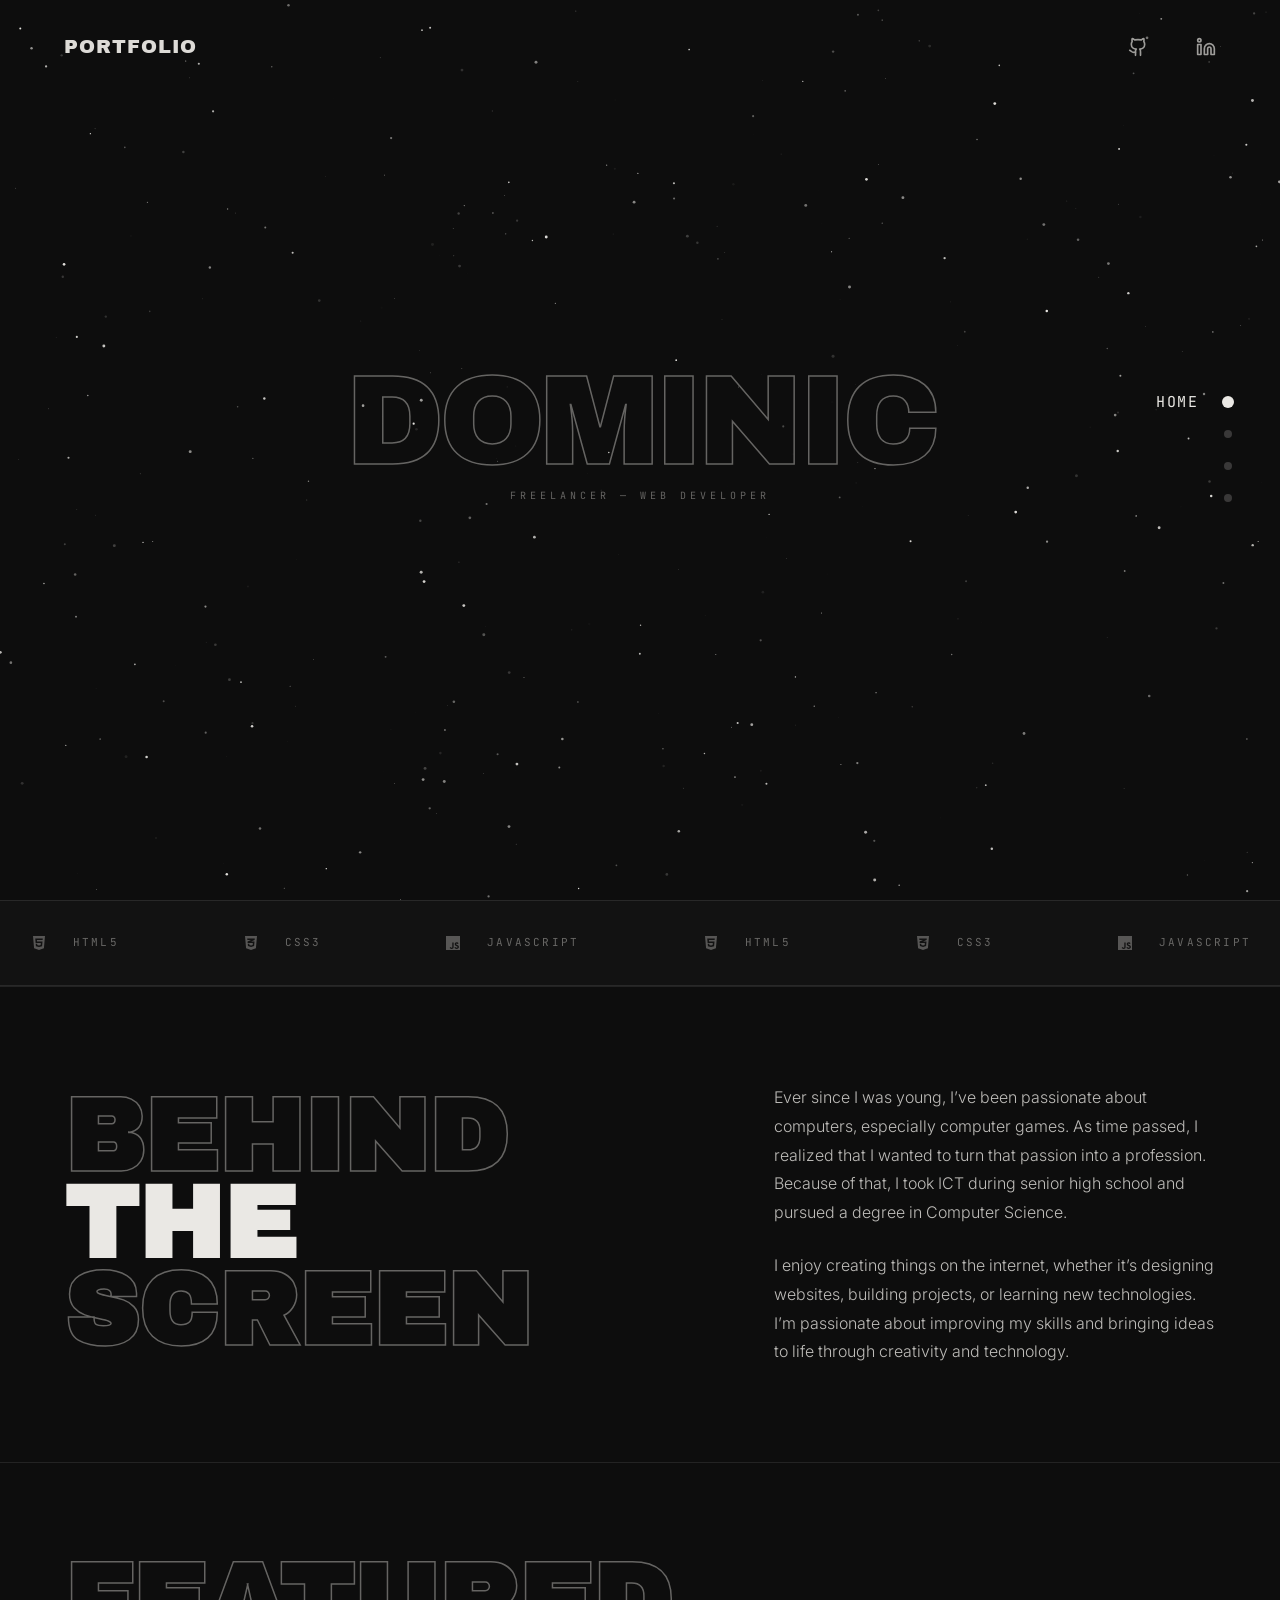
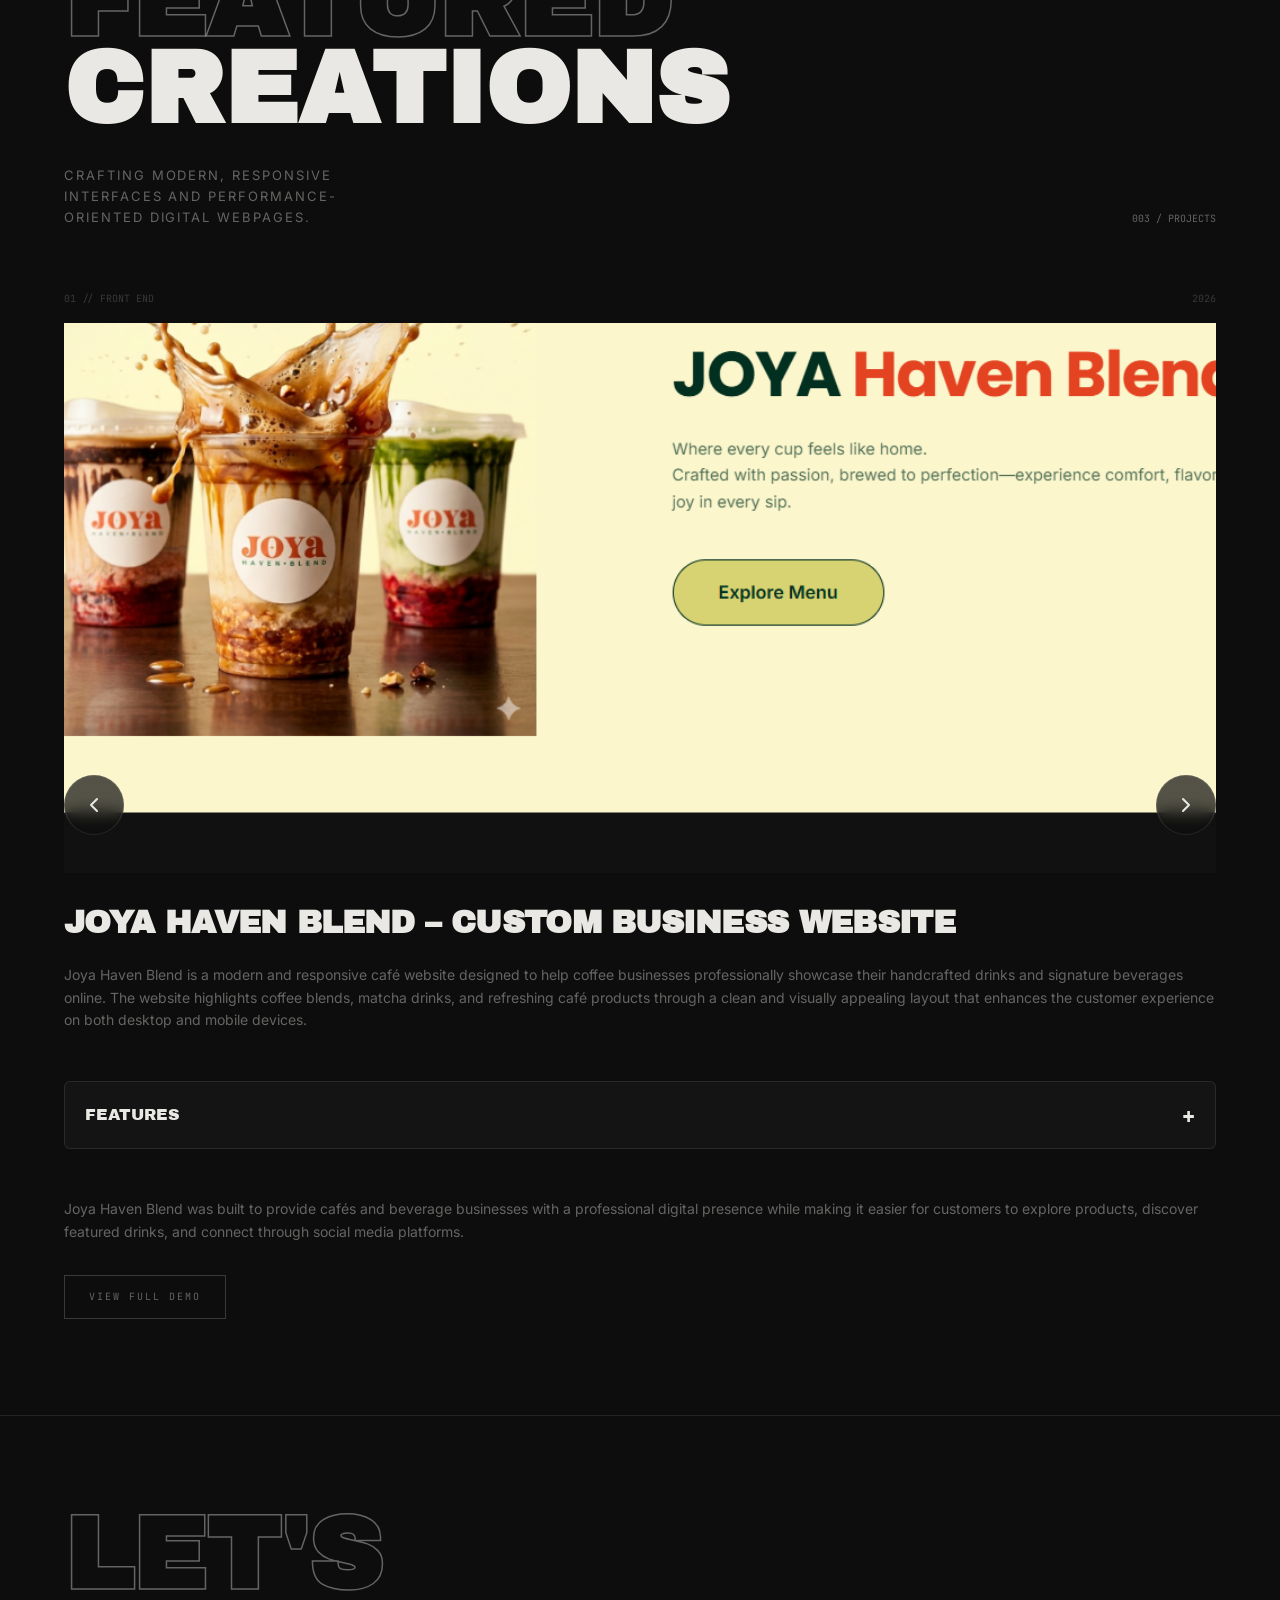
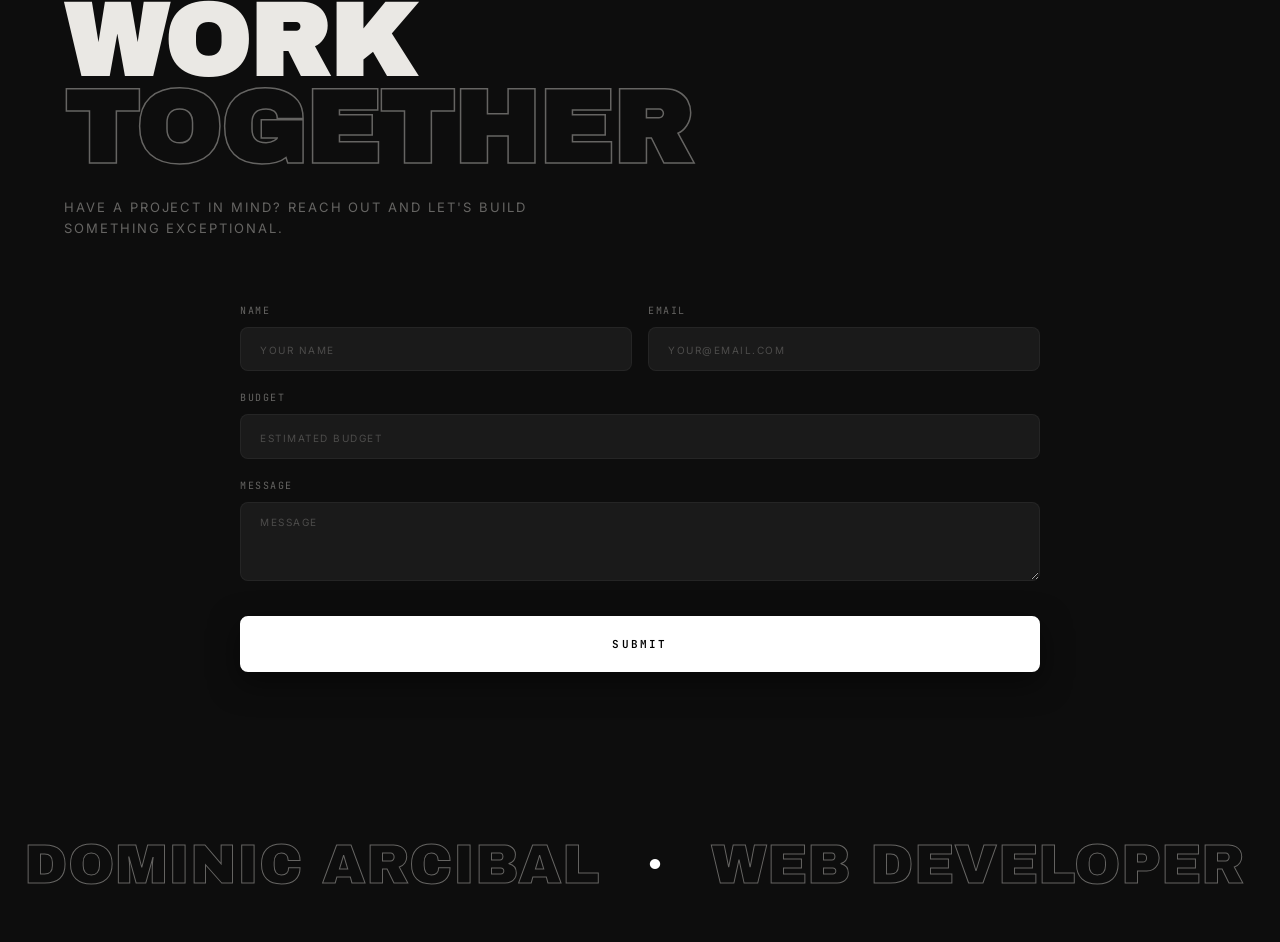
==== commit 1bb69605: "Fix favicon path in index.html" ====
--- a/index.html
+++ b/index.html
@@ -3,7 +3,7 @@
 <head>
     <meta charset="UTF-8">
     <meta name="viewport" content="width=device-width, initial-scale=1.0">
-    <link rel="icon" type="image/png" href="Images/PixelT-Rex.png">
+    <link rel="icon" type="image/png" href="/Images/PixelT-Rex.png">
     <title>Dominic Portfolio</title>
     <link rel="preconnect" href="https://fonts.googleapis.com">
     <link rel="preconnect" href="https://fonts.gstatic.com" crossorigin>
